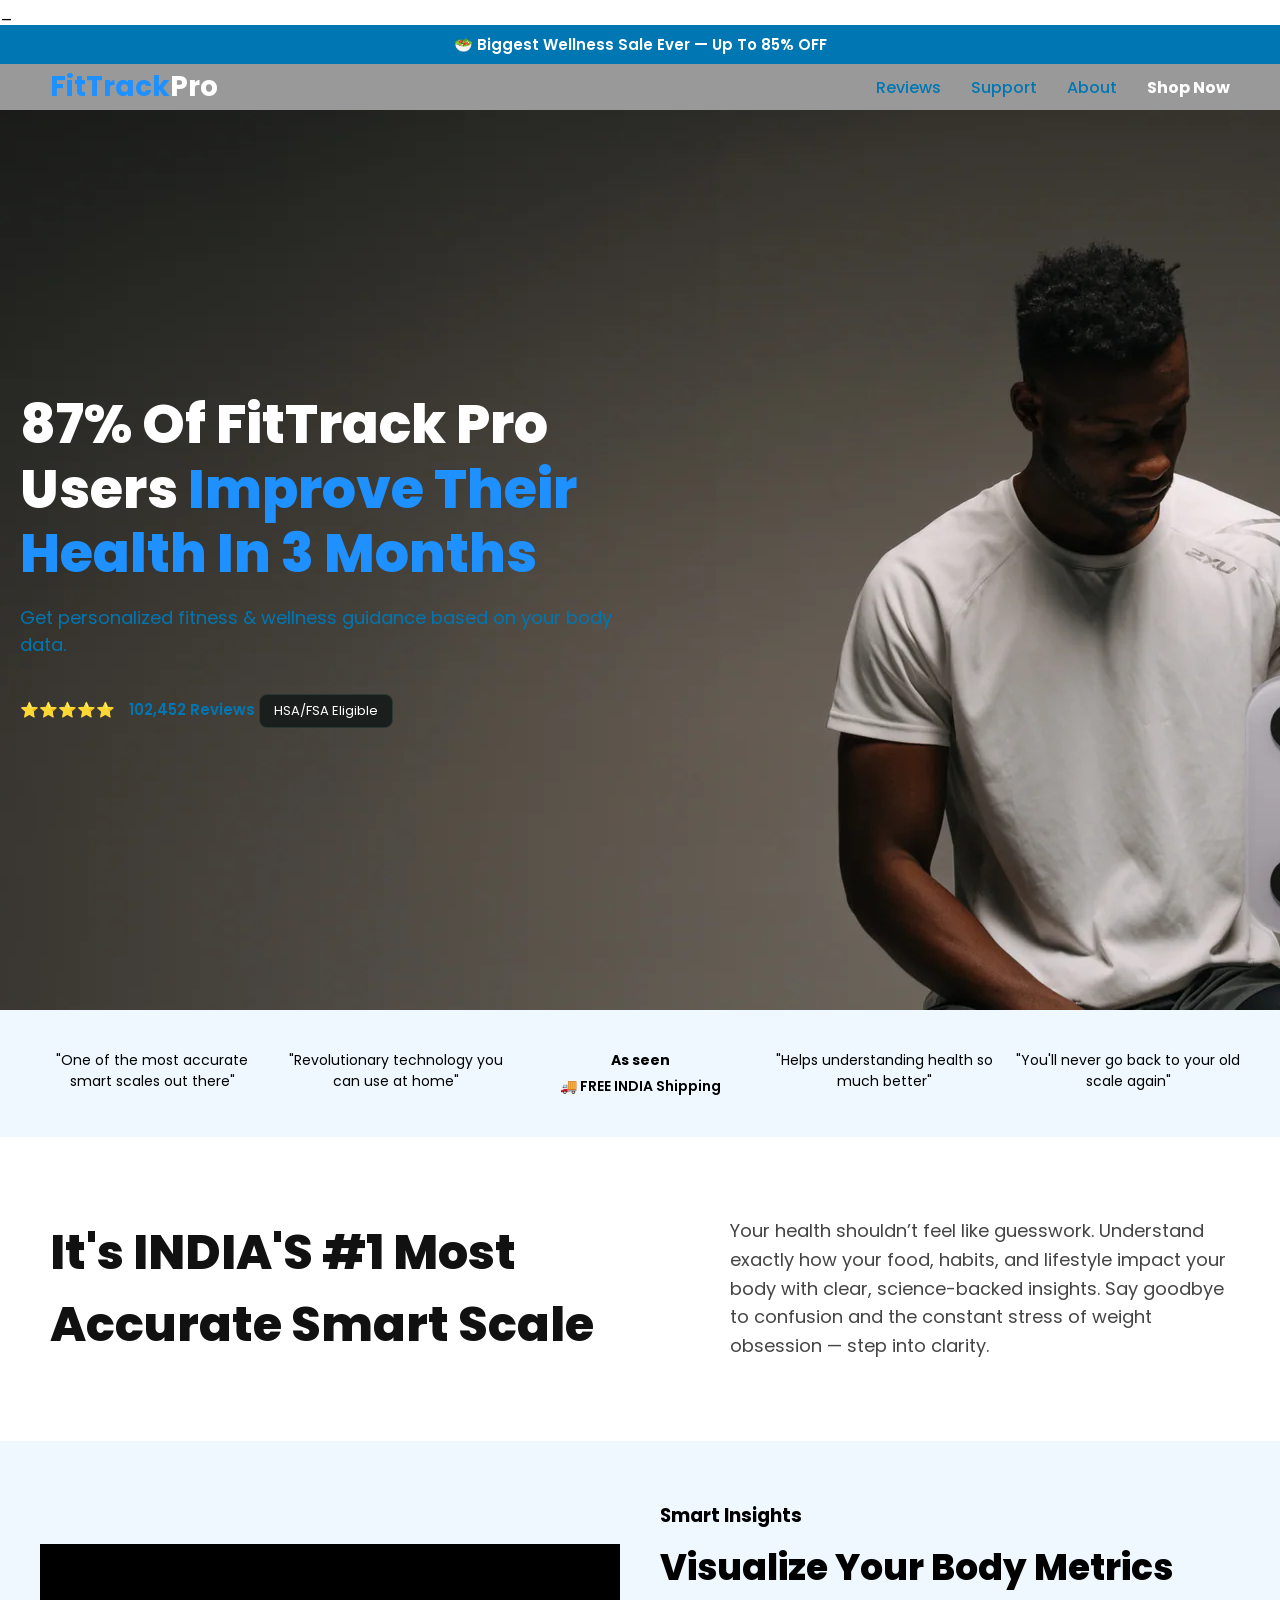
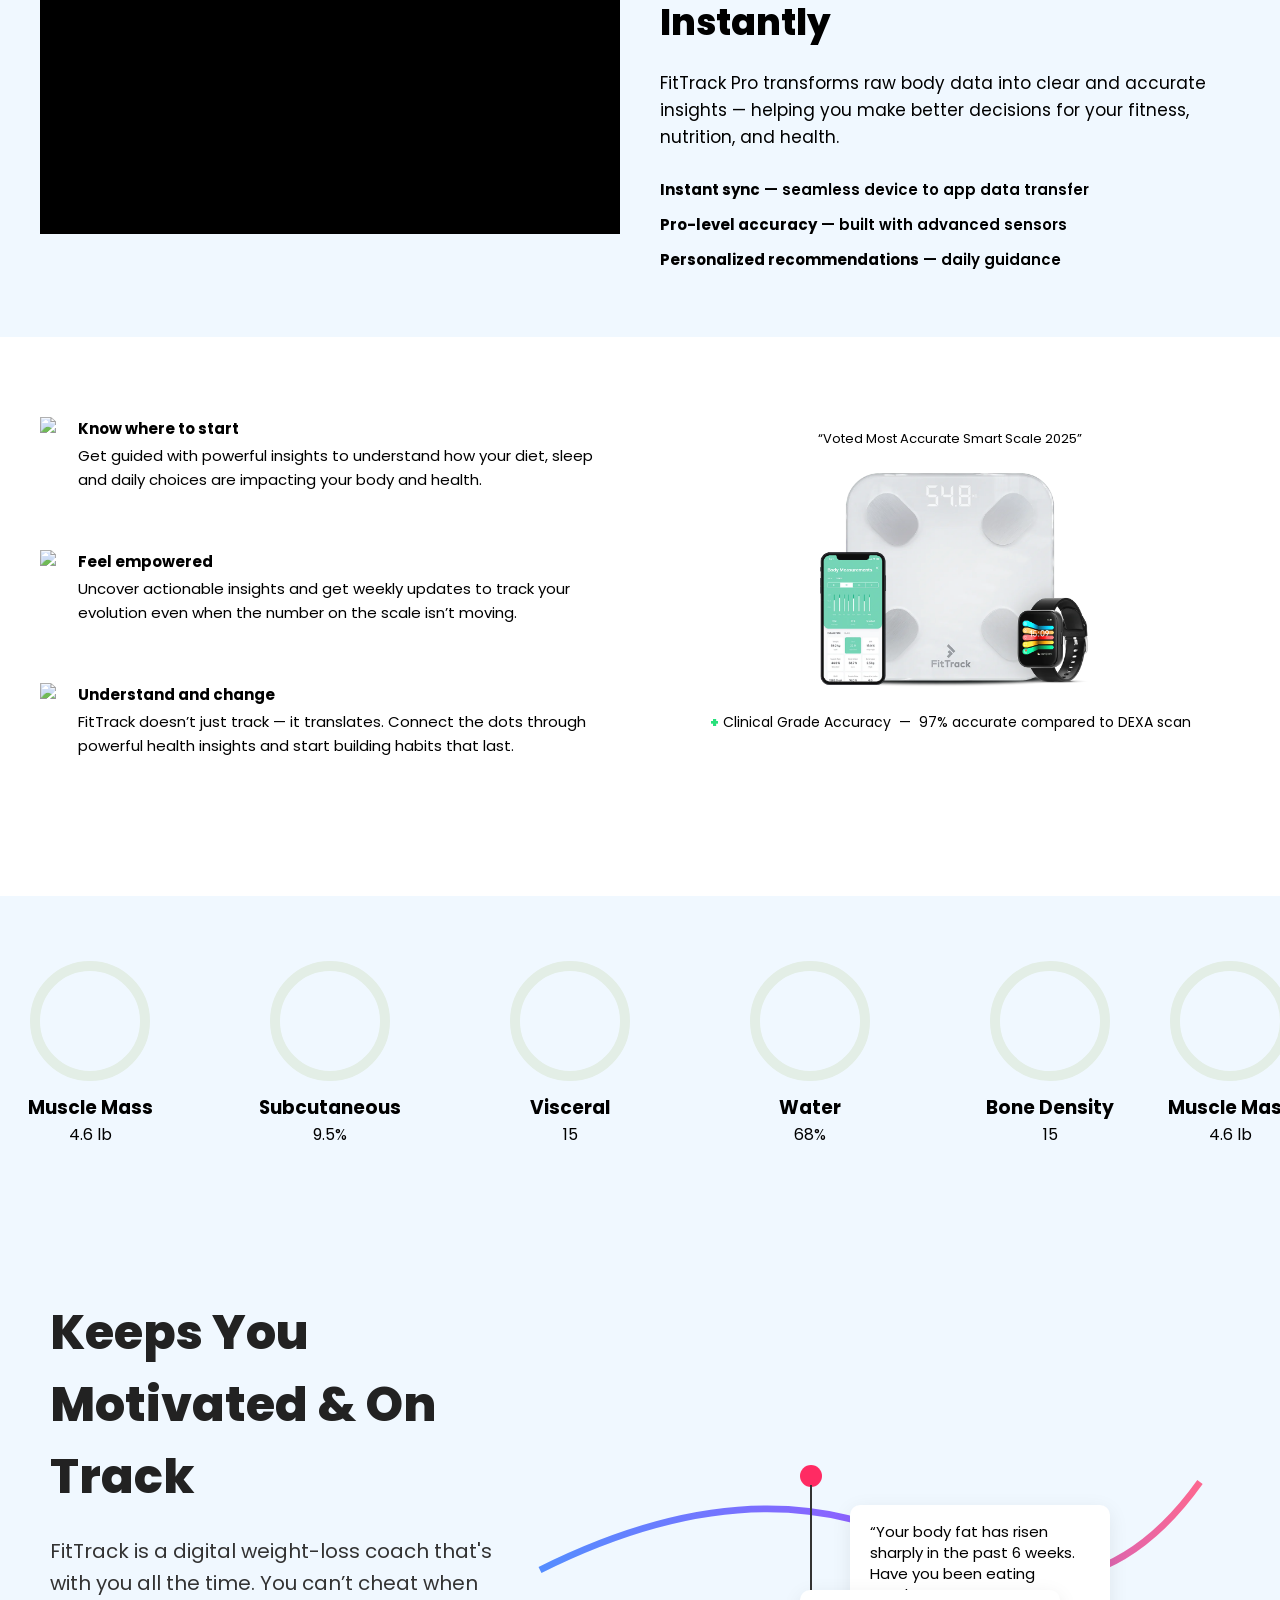
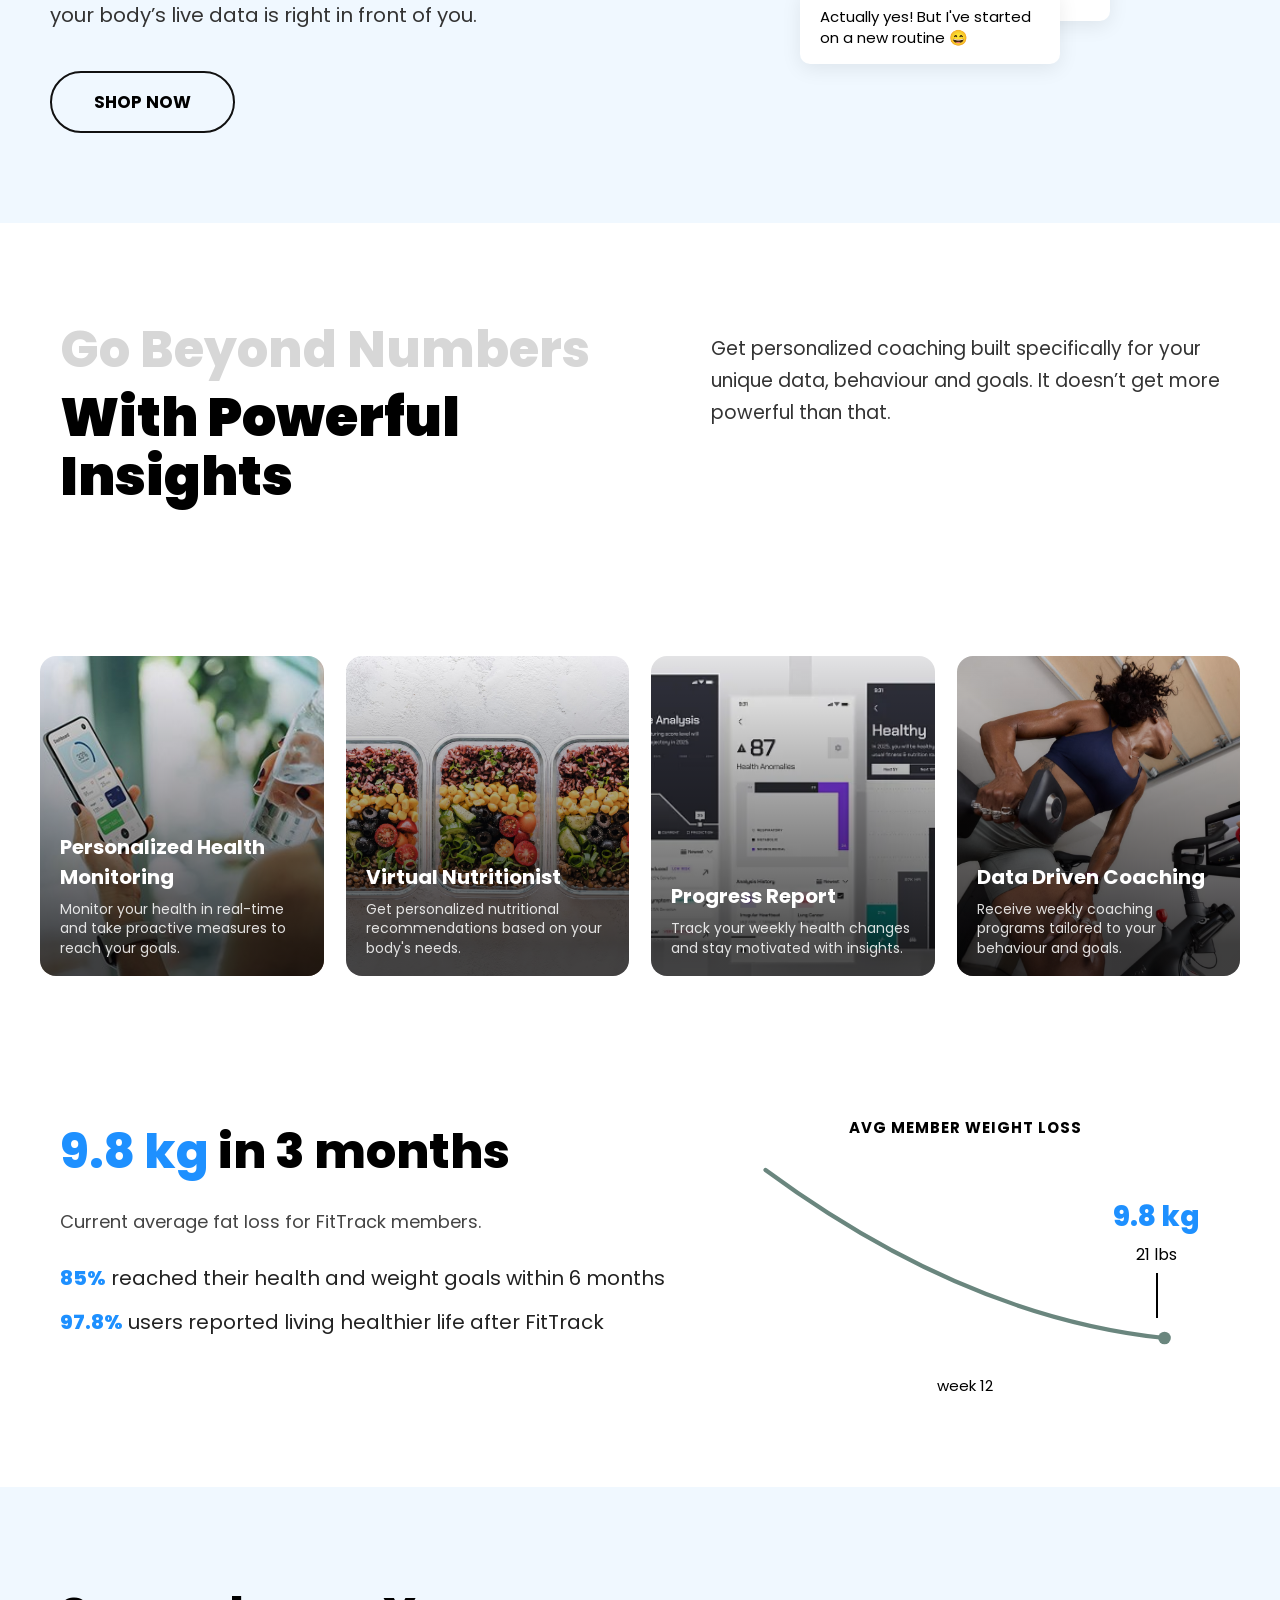
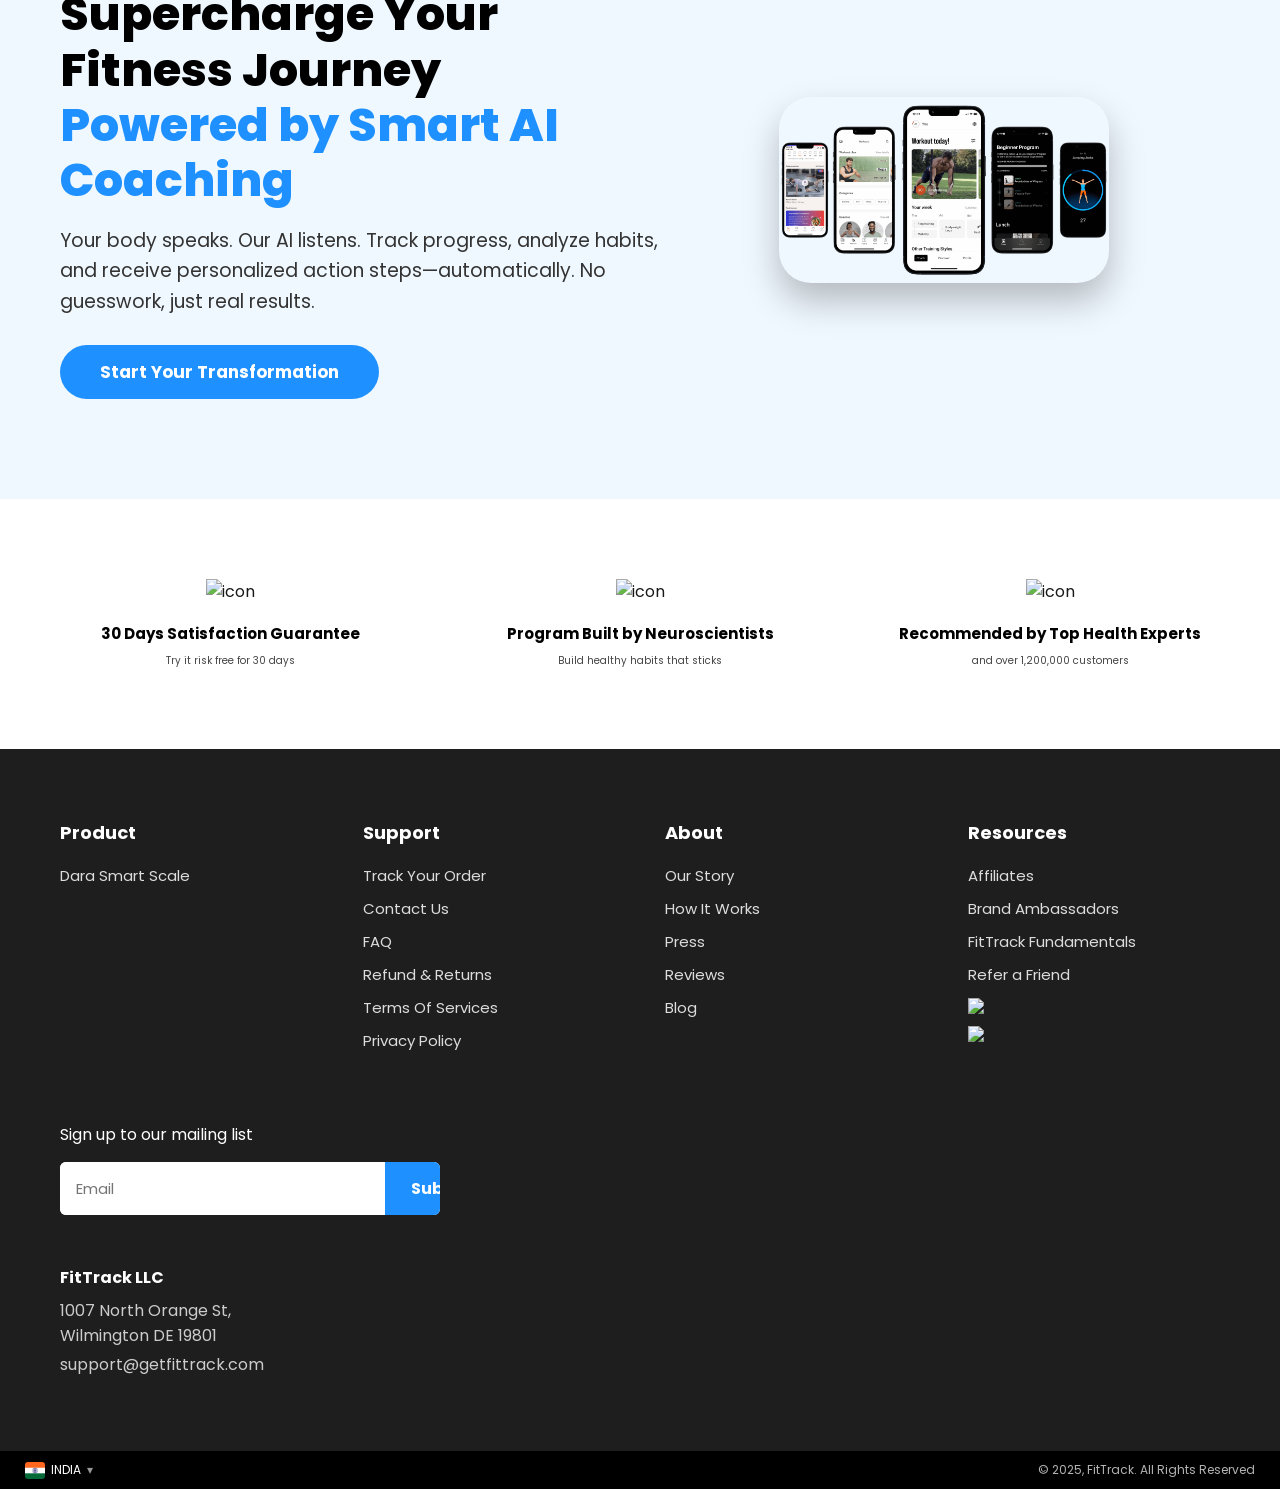
==== index.html @ d254fb99 "change commit" ====
<!DOCTYPE html>
<html lang="en">
<head>
  <meta charset="UTF-8" />
  <meta name="viewport" content="width=device-width, initial-scale=1.0" />
  <title>FitTrack Pro — Healthy Living</title>
  <link rel="stylesheet" href="style.css" />
  <link href="https://fonts.googleapis.com/css2?family=Poppins:wght@300;400;600;700;800&display=swap" rel="stylesheet">
  <script src="script.js" defer></script>
</head>
<body>_

  <!-- TOP OFFER BAR -->
  <div class="top-bar">
    🥗 Biggest Wellness Sale Ever — Up To 85% OFF
  </div>

  <!-- NAVBAR -->
  <header class="navbar">
    <div class="logo">FitTrack<span>Pro</span></div>
    <nav>
      <a href="#">Reviews</a>
      <a href="#">Support</a>
      <a href="aboutme.html">About</a>
      <a href="#" class="shop">Shop Now</a>
    </nav>
  </header>

  <!-- HERO SECTION -->
  <section class="hero">
    <div class="hero-text">
      <h1>
        87% Of FitTrack Pro Users  
        <span>Improve Their Health In 3 Months</span>
      </h1>

      <p>Get personalized fitness & wellness guidance based on your body data.</p>

      <!-- <button class="cta-btn">START YOUR JOURNEY</button> -->

      <div class="ratings">
        ⭐⭐⭐⭐⭐ <span>102,452 Reviews</span>
        <div class="badge">HSA/FSA Eligible</div>
      </div>
    </div>

    <!-- Hero Model Image -->
    <!-- <div class="hero-img">
      <img src="download-removebg-preview.jpg" alt="Fitness Model" />
    </div> -->
  </section>
  <!-- AS SEEN IN SECTION -->
<section class="seen-section reveal">
  <div class="seen-wrapper">

    <div class="seen-item">
      <!-- <img src="https://upload.wikimedia.org/wikipedia/commons/8/89/Futurism_Logo.jpg" class="seen-logo" /> -->
      <p>"One of the most accurate smart scales out there"</p>
    </div>

    <div class="seen-item">
      <!-- <img src="https://1000logos.net/wp-content/uploads/2017/05/USA-Today-Logo.png" class="seen-logo small" /> -->
      <p>"Revolutionary technology you can use at home"</p>
    </div>

    <div class="seen-item">
      <div class="free">As seen</div>
      <div class="truck">🚚 FREE INDIA Shipping</div>
    </div>

    <div class="seen-item">
      <!-- <img src="https://upload.wikimedia.org/wikipedia/commons/thumb/6/6e/People_logo.svg/2560px-People_logo.svg.png" class="seen-logo" /> -->
      <p>"Helps understanding health so much better"</p>
    </div>

    <div class="seen-item">
      <!-- <img src="https://upload.wikimedia.org/wikipedia/commons/2/2f/Us_Weekly_logo.png" class="seen-logo small" /> -->
      <p>"You'll never go back to your old scale again"</p>
    </div>

  </div>
</section>


<!-- ACCURATE SCALE FEATURE SECTION -->
<section class="feature-section reveal">
  <div class="feature-left">
    <h1>It's INDIA'S #1 Most Accurate Smart Scale</h1>
  </div>

  <div class="feature-right">
    <p>
     Your health shouldn’t feel like guesswork.
    Understand exactly how your food, habits, and lifestyle impact your body with clear, science-backed insights.
    Say goodbye to confusion and the constant stress of weight obsession — step into clarity.
    </p>
  </div>
</section>
<!-- third section -->
 <!-- CLEAN SIDE-BY-SIDE FEATURE -->
<section class="feature-side reveal" id="featureVideo">
  <div class="feature-inner">

    <!-- VIDEO LEFT -->
    <div class="feature-col feature-video reveal-right">
      <video 
        src="./images/fittrek.mp4"
        autoplay
        muted
        loop
        playsinline
        preload="auto"
        class="clean-video"
      ></video>
    </div>

    <!-- TEXT RIGHT -->
    <div class="feature-col feature-copy reveal-left">
      <h3>Smart Insights</h3>
      <h2>Visualize Your Body Metrics Instantly</h2>
      <p>
        FitTrack Pro transforms raw body data into clear and accurate insights —
        helping you make better decisions for your fitness, nutrition, and health.
      </p>

      <ul class="feature-list">
        <li><strong>Instant sync</strong> — seamless device to app data transfer</li>
        <li><strong>Pro-level accuracy</strong> — built with advanced sensors</li>
        <li><strong>Personalized recommendations</strong> — daily guidance</li>
      </ul>
    </div>

  </div>
</section>

<!-- 4th section -->
<!-- TRIPLE FEATURE + PRODUCT SIDE VIEW -->
<section class="triple-feature reveal">
  <div class="triple-wrapper">

    <!-- LEFT FEATURES -->
    <div class="triple-left reveal-left">

      <div class="feature-item">
        <img src="https://cdn-icons-png.flaticon.com/512/1040/1040205.png" class="feature-icon">
        <div>
          <h3>Know where to start</h3>
          <p>Get guided with powerful insights to understand how your diet, sleep and daily choices are impacting your body and health.</p>
        </div>
      </div>

      <div class="feature-item">
        <img src="https://cdn-icons-png.flaticon.com/512/1828/1828640.png" class="feature-icon">
        <div>
          <h3>Feel empowered</h3>
          <p>Uncover actionable insights and get weekly updates to track your evolution even when the number on the scale isn’t moving.</p>
        </div>
      </div>

      <div class="feature-item">
        <img src="https://cdn-icons-png.flaticon.com/512/2913/2913145.png" class="feature-icon">
        <div>
          <h3>Understand and change</h3>
          <p>FitTrack doesn’t just track — it translates. Connect the dots through powerful health insights and start building habits that last.</p>
        </div>
      </div>

    </div>

    <!-- RIGHT PRODUCT IMAGE -->
    <div class="triple-right reveal-right">
      <p class="vote-label">“Voted Most Accurate Smart Scale 2025”</p>

      <img 
        src="./images/image 2.jpg"
        alt="FitTrack Scale Side View"
        class="side-scale-img"
      >

      <p class="accuracy">
        <span class="plus">+</span>
        Clinical Grade Accuracy &nbsp;—&nbsp; 97% accurate compared to DEXA scan
      </p>
    </div>

  </div>
</section>
<!-- 5th section -->
<!-- pie chart section-->
 <section class="infinite-metrics-section">
  <div class="metrics-marquee">
    <div class="metrics-track">

      <!-- repeated twice for seamless loop -->
      <div class="metrics-group">
        <div class="metric-item" data-value="72" data-color="#36D399">
          <svg class="ring"><circle class="bg"></circle><circle class="progress"></circle></svg>
          <h3>Muscle Mass</h3><p>4.6 lb</p>
        </div>

        <div class="metric-item" data-value="60" data-color="#3ABFF8">
          <svg class="ring"><circle class="bg"></circle><circle class="progress"></circle></svg>
          <h3>Subcutaneous</h3><p>9.5%</p>
        </div>

        <div class="metric-item" data-value="55" data-color="#FBBD23">
          <svg class="ring"><circle class="bg"></circle><circle class="progress"></circle></svg>
          <h3>Visceral</h3><p>15</p>
        </div>

        <div class="metric-item" data-value="80" data-color="#00E5FF">
          <svg class="ring"><circle class="bg"></circle><circle class="progress"></circle></svg>
          <h3>Water</h3><p>68%</p>
        </div>

        <div class="metric-item" data-value="70" data-color="#F471B5">
          <svg class="ring"><circle class="bg"></circle><circle class="progress"></circle></svg>
          <h3>Bone Density</h3><p>15</p>
        </div>
      </div>

      <div class="metrics-group">
        <!-- exact same items duplicated for infinite smooth loop -->
        <div class="metric-item" data-value="72" data-color="#36D399">
          <svg class="ring"><circle class="bg"></circle><circle class="progress"></circle></svg>
          <h3>Muscle Mass</h3><p>4.6 lb</p>
        </div>

        <div class="metric-item" data-value="60" data-color="#3ABFF8">
          <svg class="ring"><circle class="bg"></circle><circle class="progress"></circle></svg>
          <h3>Subcutaneous</h3><p>9.5%</p>
        </div>

        <div class="metric-item" data-value="55" data-color="#FBBD23">
          <svg class="ring"><circle class="bg"></circle><circle class="progress"></circle></svg>
          <h3>Visceral</h3><p>15</p>
        </div>

        <div class="metric-item" data-value="80" data-color="#00E5FF">
          <svg class="ring"><circle class="bg"></circle><circle class="progress"></circle></svg>
          <h3>Water</h3><p>68%</p>
        </div>

        <div class="metric-item" data-value="70" data-color="#F471B5">
          <svg class="ring"><circle class="bg"></circle><circle class="progress"></circle></svg>
          <h3>Bone Density</h3><p>15</p>
        </div>
      </div>

    </div>
  </div>
</section>
<!-- 6th section -->
 <section class="motivation-section reveal">

  <!-- LEFT TEXT -->
  <div class="motivation-left">
    <h2>Keeps You Motivated & On Track</h2>

    <p>
      FitTrack is a digital weight-loss coach that's with you all the time.  
      You can’t cheat when your body’s live data is right in front of you.
    </p>

    <button class="motivation-btn">SHOP NOW</button>
  </div>

  <!-- RIGHT GRAPH -->
  <div class="motivation-right">

    <!-- Curved Gradient Line -->
    <svg class="motivation-curve" viewBox="0 0 600 300">
      <path d="M 0 200 Q 200 100 350 180 T 600 120"
            stroke="url(#gradCurve)"
            stroke-width="6"
            fill="none" />
      
      <defs>
        <linearGradient id="gradCurve" x1="0%" y1="0%" x2="100%" y2="0%">
          <stop offset="0%" stop-color="#3A7BFF"/>
          <stop offset="50%" stop-color="#7F46FF"/>
          <stop offset="100%" stop-color="#FF4F7D"/>
        </linearGradient>
      </defs>
    </svg>

    <!-- Red Dot Marker -->
    <div class="marker-dot"></div>
    <div class="marker-line"></div>

    <!-- Chat Bubble 1 -->
    <div class="chat-bubble bubble-1">
      “Your body fat has risen sharply in the past 6 weeks.  
      Have you been eating poorly?”
    </div>

    <!-- Chat Bubble 2 -->
    <div class="chat-bubble bubble-2">
      Actually yes! But I've started on a new routine 😄
    </div>
  </div>

</section>

<!-- 7th section  -->
 <section class="insight-section reveal">

  <div class="insight-left">
    <h2 class="insight-light">Go Beyond Numbers</h2>
    <h2 class="insight-bold">With Powerful Insights</h2>
  </div>

  <div class="insight-right">
    <p>
      Get personalized coaching built specifically for your unique data,
      behaviour and goals. It doesn’t get more powerful than that.
    </p>
  </div>
</section>
<!-- 8th section -->
 <section class="feature-cards-section">

  <div class="feature-card small">
    <img src="./images/img1wp.jpg" class="feature-bg" />
    <div class="overlay"></div>
    <div class="feature-content">
      <h3>Personalized Health Monitoring</h3>
      <p>Monitor your health in real-time and take proactive measures to reach your goals.</p>
    </div>
  </div>

  <div class="feature-card small">
    <img src="./images/img2wp.jpg" class="feature-bg" />
    <div class="overlay"></div>
    <div class="feature-content">
      <h3>Virtual Nutritionist</h3>
      <p>Get personalized nutritional recommendations based on your body's needs.</p>
    </div>
  </div>

  <div class="feature-card small">
    <img src="./images/img3.jpg" class="feature-bg" />
    <div class="overlay"></div>
    <div class="feature-content">
      <h3>Progress Report</h3>
      <p>Track your weekly health changes and stay motivated with insights.</p>
    </div>
  </div>

  <div class="feature-card small">
    <img src="./images//img4ft.jpg" class="feature-bg" />
    <div class="overlay"></div>
    <div class="feature-content">
      <h3>Data Driven Coaching</h3>
      <p>Receive weekly coaching programs tailored to your behaviour and goals.</p>
    </div>
  </div>

</section>
<!-- 9th section -->
 <section class="weight-loss-section">

  <!-- LEFT SIDE -->
  <div class="wl-left">
    <h2><span class="green">9.8 kg</span> in 3 months</h2>

    <p class="subtitle">Current average fat loss for FitTrack members.</p>

    <p class="stat">
      <span class="green">85%</span> reached their health and weight goals within 6 months
    </p>

    <p class="stat">
      <span class="green">97.8%</span> users reported living healthier life after FitTrack
    </p>
  </div>

  <!-- RIGHT SIDE - SVG CHART -->
  <div class="wl-right">

    <h4 class="chart-title">AVG MEMBER WEIGHT LOSS</h4>

    <svg class="wl-chart" viewBox="0 0 400 200">
      <!-- Curve Line -->
      <path d="M 10 20 Q 200 160 390 180"
            stroke="#6A867E"
            stroke-width="4"
            fill="none"
            stroke-linecap="round" />

      <!-- Dot Marker -->
      <circle cx="390" cy="180" r="6" fill="#6A867E"></circle>
    </svg>

    <!-- Value + arrow -->
    <div class="chart-value">
      <p class="green big">9.8 kg</p>
      <p class="lbs">21 lbs</p>
      <div class="arrow"></div>
    </div>

    <p class="week-label">week 12</p>

  </div>

</section>

<!-- 9th section -->
 <section class="ai-boost-section">

  <div class="ai-left">
    <h2>Supercharge Your Fitness Journey<br><span>Powered by Smart AI Coaching</span></h2>

    <p>
      Your body speaks. Our AI listens. Track progress, analyze habits, and receive
      personalized action steps—automatically. No guesswork, just real results.
    </p>

    <button onclick="window.location.href='SYT.html'" class="ai-btn">Start Your Transformation</button>
  </div>

  <div class="ai-right">
    <div class="phone-wrapper">
      <div class="floating-glow"></div>
      <img src="./images/MM1.jpg" alt="app-preview" class="phone-img" />
    </div>
  </div>

</section>
<!-- 10th section -->
 <section class="guarantee-section">

  <div class="g-card">
    <img src="/mnt/data/A_high-energy_photograph_captures_a_muscular,_Afri.png" class="g-icon" alt="icon">
    <h3>30 Days Satisfaction Guarantee</h3>
    <p>Try it risk free for 30 days</p>
  </div>

  <div class="g-card">
    <img src="/mnt/data/A_high-energy_photograph_captures_a_muscular,_Afri.png" class="g-icon" alt="icon">
    <h3>Program Built by Neuroscientists</h3>
    <p>Build healthy habits that sticks</p>
  </div>

  <div class="g-card">
    <img src="/mnt/data/A_high-energy_photograph_captures_a_muscular,_Afri.png" class="g-icon" alt="icon">
    <h3>Recommended by Top Health Experts</h3>
    <p>and over 1,200,000 customers</p>
  </div>

</section>
<!-- 11th section -->
<footer class="ft-footer">

  <div class="ft-top">

    <!-- Product -->
    <div class="ft-col">
      <h3>Product</h3>
      <a href="#">Dara Smart Scale</a>
    </div>

    <!-- Support -->
    <div class="ft-col">
      <h3>Support</h3>
      <a href="#">Track Your Order</a>
      <a href="#">Contact Us</a>
      <a href="#">FAQ</a>
      <a href="#">Refund & Returns</a>
      <a href="#">Terms Of Services</a>
      <a href="#">Privacy Policy</a>
    </div>

    <!-- About -->
    <div class="ft-col">
      <h3>About</h3>
      <a href="#">Our Story</a>
      <a href="#">How It Works</a>
      <a href="#">Press</a>
      <a href="#">Reviews</a>
      <a href="#">Blog</a>
    </div>

    <!-- Resources -->
    <div class="ft-col">
      <h3>Resources</h3>
      <a href="#">Affiliates</a>
      <a href="#">Brand Ambassadors</a>
      <a href="#">FitTrack Fundamentals</a>
      <a href="#">Refer a Friend</a>

      <div class="ft-apps">
        <img src="https://upload.wikimedia.org/wikipedia/commons/7/78/Google_Play_Store_badge_EN.svg" />
        <img src="https://developer.apple.com/assets/elements/badges/download-on-the-app-store.svg" />
      </div>
    </div>

  </div>

  <!-- MIDDLE - Newsletter -->
  <div class="ft-newsletter">
    <p>Sign up to our mailing list</p>

    <div class="ft-news-input">
      <input type="email" placeholder="Email" />
      <button>Subscribe</button>
    </div>
  </div>

  <!-- BOTTOM INFO -->
  <div class="ft-bottom">

    <div class="ft-company">
      <h4>FitTrack LLC</h4>
      <p>1007 North Orange St,<br>Wilmington DE 19801</p>
      <p>support@getfittrack.com</p>
    </div>

    <div class="ft-social">
      <a href="#"><i class="ri-instagram-fill"></i></a>
      <a href="#"><i class="ri-youtube-fill"></i></a>
      <a href="#"><i class="ri-tiktok-fill"></i></a>
    </div>

  </div>
</footer>
<!-- 11section -->
 <div class="bottom-bar">

  <div class="bb-left">
    <img src="./images/india.png" class="bb-flag">
    <span>INDIA</span>
    <span class="bb-arrow">▾</span>
  </div>

  <div class="bb-center">
    © 2025, FitTrack. All Rights Reserved
  </div>

  <!-- <div class="bb-right">

    <img src="https://seeklogo.com/images/A/amex-logo-5529C3E88A-seeklogo.com.png" class="pm-icon">
    <img src="https://upload.wikimedia.org/wikipedia/commons/b/b0/Apple_Pay_logo.svg" class="pm-icon">
    <img src="https://upload.wikimedia.org/wikipedia/commons/5/5e/Discover_Card_logo.svg" class="pm-icon">
    <img src="https://upload.wikimedia.org/wikipedia/commons/0/04/Meta_Logo.svg" class="pm-icon">
    <img src="https://upload.wikimedia.org/wikipedia/commons/c/cb/Google_Pay_Logo.svg" class="pm-icon">
    <img src="https://upload.wikimedia.org/wikipedia/commons/0/04/Mastercard-logo.png" class="pm-icon">
    <img src="https://upload.wikimedia.org/wikipedia/commons/b/b5/PayPal.svg" class="pm-icon">
    <img src="https://upload.wikimedia.org/wikipedia/commons/0/0c/Shop_Pay_logo.svg" class="pm-icon">
    <img src="https://upload.wikimedia.org/wikipedia/commons/thumb/5/53/Venmo_Logo.png/320px-Venmo_Logo.png" class="pm-icon">
    <img src="https://upload.wikimedia.org/wikipedia/commons/4/41/Visa_Logo.png" class="pm-icon">

  </div> -->

</div>


</body>
</html>
---- style.css ----
* {
  margin: 0;
  padding: 0;
  box-sizing: border-box;
  font-family: 'Poppins', sans-serif;
}

/* Color Theme (Green + Dark) */
:root {
  --green:#1E90FF;
  --dark: #0f1412;
  --text-light: #0077B3;
}

/* TOP BAR */
.top-bar {
  background: #0077B3;
  color: white;
  text-align: center;
  padding: 8px 0;
  font-size: 15px;
  font-weight: 600;
}

/* NAVBAR */
.navbar {
  display: flex;
  justify-content: space-between;
  align-items: center;
  padding: 2px 50px;
  background: rgba(0, 0, 0, 0.4);
  backdrop-filter: blur(6px);
}

.logo {
  font-size: 28px;
  font-weight: 700;
  color: var(--green);
}

.logo span {
  color: white;
}

nav a {
  margin-left: 26px;
  text-decoration: none;
  color: var(--text-light);
  font-weight: 500;
}

nav a:hover {
  color: var(--green);
}

.shop {
  color: #fff;
  font-weight: 700;
}

/* HERO */
.hero {
  display: flex;
  height: 100vh;
  align-items: center;
  justify-content: space-between;
  background-image: url("./images/hero.jpg");

}

.hero-text {
  max-width: 50%;
  color: white;
}

.hero-text h1 {
  font-size: 54px;
  font-weight: 800;
  margin-bottom: 18px;
  line-height: 1.2;
  padding-left: 20px;
}

.hero-text h1 span {
  color: var(--green);

}

.hero-text p {
  font-size: 18px;
  margin-bottom: 25px;
  color: var(--text-light);
  padding-left: 20px;
}

/* CTA BUTTON */
/* .cta-btn {
  background: var(--green);
  border: none;
  padding: 16px 30px;
  padding-left: 20;
  font-weight: 700;
  border-radius: 30px;
  font-size: 16px;
  cursor: pointer;
  transition: .3s;
}

.cta-btn:hover {
  background: #0077B3;
  transform: scale(1.08);
} */

/* RATINGS */
.ratings {
  margin-top: 28px;
  color: var(--text-light);
  font-size: 15px;
  padding-left: 20px;
}

.ratings span {
  margin-left: 10px;
  font-weight: 600;
}

.badge {
  margin-top: 8px;
  background: #1a1f1d;
  padding: 6px 14px;
  border-radius: 8px;
  display: inline-block;
  font-size: 13px;
  color: white;
  border: 1px solid #2b3a33;
}

/* HERO IMAGE */
.hero-img img {
  width: 500px;
  text-shadow: 5px 10px #fff ;
  filter: brightness(0.95);
  animation: fadeIn 1.2s ease-in-out;
  
}

/* ANIMATIONS */
@keyframes fadeIn {
  from { opacity: 0; transform: translateY(18px); }
  to { opacity: 1; transform: translateY(0); }
}

/* second page */
/* AS SEEN IN SECTION */
.seen-section {
  background:  #F0F8FF;
  padding: 40px 20px;
}

.seen-wrapper {
  max-width: 1200px;
  margin: auto;
  display: grid;
  grid-template-columns: repeat(5, 1fr);
  text-align: center;
  gap: 20px;
}

.seen-item {
  color: black;
  font-size: 14px;
}

.seen-logo {
  width: 100px;
  margin-bottom: 8px;
  opacity: 0.85;
}

.seen-logo.small {
  width: 80px;
}

.free {
  font-weight: 700;
  color: black;
  margin-bottom: 5px;
}

.truck {
  color: black;
  font-weight: 600;
}

/* FEATURE BLOCK */
.feature-section {
  padding: 80px 50px;
  display: flex;
  justify-content: space-between;
  align-items: flex-start;
  gap: 40px;
  background: #ffffff;
}

.feature-left h1 {
  font-size: 48px;
  font-weight: 800;
  color: #111;
  max-width: 600px;
}

.feature-right p {
  max-width: 500px;
  font-size: 18px;
  line-height: 1.6;
  color: #444;
}

/* RESPONSIVE */
@media (max-width: 900px) {
  .seen-wrapper {
    grid-template-columns: repeat(2, 1fr);
  }

  .feature-section {
    flex-direction: column;
    text-align: center;
  }

  .feature-left h1,
  .feature-right p {
    max-width: 100%;
  }
}

/* third section */
/* CLEAN VIDEO STYLE */
.clean-video {
  width: 100%;
  height: auto;
  border: none;
  border-radius: 0;
  box-shadow: none;
  background: #000;
  display: block;
}

/* Remove video wrapper styling from older version */
.video-wrap,
.video-wrap video {
  border: none !important;
  box-shadow: none !important;
}

/* SIDE-BY-SIDE FEATURE */
.feature-side {
  padding: 60px 20px;
  background: #F0F8FF; /* clean light green background */
}

.feature-inner {
  max-width: 1200px;
  margin: 0 auto;
  display: flex;
  gap: 40px;
  align-items: center;
}

.feature-col {
  flex: 1;
}

.feature-cpy h3 {
  color: black;
  font-size: 15px;
  margin-bottom: 6px;
  font-weight: 700;
  letter-spacing: 1px;
}

.feature-copy h2 {
  font-size: 36px;
  font-weight: 800;
  color: black;
  margin: 10px 0 20px;
}

.feature-copy p {
  font-size: 17px;
  color: black;
  line-height: 1.6;
  margin-bottom: 20px;
}

.feature-list {
  list-style: none;
  padding: 0;
  color: black;
  font-size: 15px;
}

.feature-list li {
  padding: 6px 0;
  font-weight: 600;
}

/* Responsive */
@media (max-width: 900px) {
  .feature-inner {
    flex-direction: column-reverse;
    text-align: center;
  }
}
/* 4th section */
/* TRIPLE FEATURE SECTION */
.triple-feature {
  background: #ffffff;
  padding: 80px 40px;
}

.triple-wrapper {
  max-width: 1300px;
  margin: auto;
  display: flex;
  justify-content: space-between;
  align-items: flex-start;
  gap: 40px;
}

/* LEFT SIDE */
.triple-left {
  flex: 1;
}

.feature-item {
  display: flex;
  gap: 20px;
  margin-bottom: 10%;
  align-items: flex-start;
}

.feature-icon {
  width: 31px;
  opacity: 0.85;
}

.feature-item h3 {
  font-size: 15px;
  font-weight: 700;
  color: black;
  margin-bottom: 4px;
}

.feature-item p {
  font-size: 15px;
  line-height: 1.6;
  color: black;
}

/* RIGHT SIDE */
.triple-right {
  flex: 1;
  text-align: center;
}

.vote-label {
  font-size: 13px;
  color: black;
  margin-bottom: 12px;
  margin-top: 12px;
}

.side-scale-img {
  width: 50%;
  max-width: 680px;
  opacity: 0.95;
}

.accuracy {
  font-size: 14px;
  margin-top: 10px;
  color: black;
}

.plus {
  font-weight: 900;
  color: #28e07b;
}

/* RESPONSIVE */
@media (max-width: 960px) {
  .triple-wrapper {
    flex-direction: column;
    text-align: left;
  }

  .triple-right img {
    margin-top: 20px;
  }
}
/* pie chart section */
.infinite-metrics-section {
  padding: 60px 0;
  background: #F0F8FF;
  overflow: hidden;
}

/* Outer wrapper */
.metrics-marquee {
  width: 100%;
  overflow: hidden;
  position: relative;
}

/* Track container */
.metrics-track {
  display: flex;
  width: max-content;
  animation: scrollInfinite 18s linear infinite;
}

/* Duplicate groups */
.metrics-group {
  display: flex;
  gap: 60px;
}

/* Perfect infinite loop */
@keyframes scrollInfinite {
  0% { transform: translateX(0); }
  100% { transform: translateX(-50%); }
}

/* Item container (no box) */
.metric-item {
  text-align: center;
  min-width: 180px;
  animation: float 3s ease-in-out infinite alternate;
}

@keyframes float {
  from { transform: translateY(0); }
  to   { transform: translateY(-12px); }
}

/*** Clean Apple-style circles ***/
.ring {
  width: 130px;
  height: 130px;
  transform: rotate(-90deg);
}

.ring circle {
  fill: none;
  stroke-width: 10;
  cx: 65;
  cy: 65;
  r: 55;
}

.bg {
  stroke: #E3EEE6;
}
/* 6th section */
/* SECTION */
.motivation-section {
  display: flex;
  justify-content: space-between;
  align-items: center;
  padding: 90px 50px;
  background:#F0F8FF;
  overflow: hidden;
}

/* LEFT */
.motivation-left {
  flex: 1;
  max-width: 460px;
}

.motivation-left h2 {
  font-size: 48px;
  font-weight: 800;
  color: #222;
  margin-bottom: 22px;
}

.motivation-left p {
  font-size: 20px;
  line-height: 1.6;
  color: #333;
  margin-bottom: 40px;
}

.motivation-btn {
  padding: 16px 42px;
  font-size: 17px;
  font-weight: 700;
  border-radius: 50px;
  border: 2px solid #111;
  background: transparent;
  cursor: pointer;
  transition: 0.3s;
}

.motivation-btn:hover {
  background: #111;
  color: #fff;
}

/* RIGHT */
.motivation-right {
  flex: 1;
  position: relative;
  height: 330px;
}

/* Curve line (SVG) */
.motivation-curve {
  width: 100%;
  height: 100%;
  opacity: 0.85;
  animation: curveFloat 3s ease-in-out infinite alternate;
}

@keyframes curveFloat {
  from { transform: translateY(0); }
  to   { transform: translateY(-8px); }
}

/* Red point */
.marker-dot {
  position: absolute;
  width: 22px;
  height: 22px;
  background: #ff2b63;
  border-radius: 50%;
  top: 115px;
  left: 290px;
  animation: pulseDot 2s infinite;
}

@keyframes pulseDot {
  0% { transform: scale(1); box-shadow: 0 0 0 0 rgba(255,0,90,0.4); }
  100% { transform: scale(1.2); box-shadow: 0 0 24px 20px rgba(255,0,90,0); }
}

/* Vertical line */
.marker-line {
  position: absolute;
  width: 2px;
  height: 110px;
  background: #333;
  top: 135px;
  left: 300px;
}

/* Chat bubbles */
.chat-bubble {
  position: absolute;
  background: #fff;
  padding: 16px 20px;
  border-radius: 10px;
  font-size: 15px;
  line-height: 1.4;
  box-shadow: 0 5px 20px rgba(0,0,0,0.08);
  width: 260px;
  animation: bubbleFloat 3s ease-in-out infinite alternate;
}

@keyframes bubbleFloat {
  from { transform: translateY(0); }
  to   { transform: translateY(-10px); }
}

.bubble-1 {
  top: 155px;
  left: 340px;
}

.bubble-2 {
  top: 240px;
  left: 290px;
}

/* Responsive */
@media (max-width: 1000px) {
  .motivation-section {
    flex-direction: column;
    text-align: center;
  }

  .motivation-right {
    margin-top: 40px;
  }
}
/* section 7 */
/* INSIGHTS SECTION */
.insight-section {
  display: flex;
  justify-content: space-between;
  align-items: flex-start;
  padding: 100px 60px;
  background: #ffffff;
  gap: 40px;
}

/* Left heading block */
.insight-left {
  flex: 1.2;
}

.insight-light {
  font-size: 50px;
  font-weight: 800;
  color: #d7d7d7;
  margin: 0;
  line-height: 1.1;
}

.insight-bold {
  font-size: 54px;
  font-weight: 900;
  color: #000;
  margin-top: 10px;
  line-height: 1.1;
}

/* Right text block */
.insight-right {
  flex: 1;
  max-width: 600px;
}

.insight-right p {
  font-size: 19px;
  color: #333;
  line-height: 1.7;
  margin-top: 10px;
}

/* Responsive */
@media (max-width: 1000px) {
  .insight-section {
    flex-direction: column;
    text-align: left;
    padding: 70px 30px;
  }

  .insight-left h2 {
    font-size: 38px;
  }

  .insight-right {
    max-width: 100%;
    margin-top: 20px;
  }
}
/* 8th section */
.feature-cards-section {
  display: grid;
  grid-template-columns: repeat(4, 1fr);
  gap: 22px;
  padding: 50px 40px;
  background: #ffffff;
}

/* MEDIUM SIZE CARDS */
.feature-card.small {
  position: relative;
  height: 320px;        /* Smaller height */
  border-radius: 16px;  /* Medium rounded */
  overflow: hidden;
  cursor: pointer;
  transition: transform .3s ease, box-shadow .3s ease;
}

.feature-card.small:hover {
  transform: translateY(-6px);
  box-shadow: 0 10px 25px rgba(0, 0, 0, 0.15);
}

/* Background image */
.feature-bg {
  width: 100%;
  height: 100%;
  object-fit: cover;
}

/* Gradient overlay */
.overlay {
  position: absolute;
  inset: 0;
  background: linear-gradient(to bottom,
              rgba(0,0,0,0) 0%,
              rgba(0,0,0,0.7) 90%);
}

/* Card text content */
.feature-content {
  position: absolute;
  bottom: 18px;
  left: 20px;
  right: 20px;
  color: #fff;
}

.feature-content h3 {
  font-size: 20px;
  font-weight: 700;
  margin-bottom: 8px;
}

.feature-content p {
  font-size: 14px;
  line-height: 1.4;
  opacity: 0.85;
}

/* Responsive */
@media (max-width: 1100px) {
  .feature-cards-section {
    grid-template-columns: repeat(2, 1fr);
  }
}

@media (max-width: 650px) {
  .feature-cards-section {
    grid-template-columns: 1fr;
  }
}
/* 8th section */
/* WEIGHT LOSS SECTION */
.weight-loss-section {
  display: flex;
  justify-content: space-between;
  align-items: flex-start;
  padding: 90px 60px;
  background: #ffffff;
  gap: 40px;
}

/* LEFT */
.wl-left {
  flex: 1.2;
}

.wl-left h2 {
  font-size: 48px;
  font-weight: 800;
  margin: 0 0 20px;
}

.green {
  color: #1E90FF;
}

.subtitle {
  font-size: 18px;
  margin-bottom: 28px;
  color: #444;
}

.stat {
  font-size: 20px;
  margin-bottom: 14px;
  color: #222;
}

.stat .green {
  font-weight: 800;
}

/* RIGHT */
.wl-right {
  flex: 1;
  text-align: center;
  position: relative;
}

.chart-title {
  font-size: 15px;
  letter-spacing: 1px;
  font-weight: 700;
  color: black;
  margin-bottom: 10px;
}

/* SVG Chart */
.wl-chart {
  width: 100%;
  max-width: 420px;
  height: auto;
  margin: 0 auto;
  display: block;
}

/* Value + arrow */
.chart-value {
  position: absolute;
  right: 20px;
  top: 80px;
  text-align: center;
}

.big {
  font-size: 28px;
  font-weight: 800;
}

.lbs {
  margin-top: 4px;
  color: black;
}

.arrow {
  width: 2px;
  height: 45px;
  background: black;
  margin: 6px auto 0;
}

/* Week label */
.week-label {
  margin-top: 15px;
  font-size: 15px;
  color: black;
}

/* Responsive */
@media (max-width: 1000px) {
  .weight-loss-section {
    flex-direction: column;
    padding: 60px 30px;
  }

  .wl-left h2 {
    font-size: 38px;
  }

  .chart-value {
    right: 50%;
    transform: translateX(180%);
  }
}
/* 9th section */
.ai-boost-section {
  display: flex;
  justify-content: space-between;
  align-items: center;
  padding: 100px 60px;
  background:#F0F8FF;
  overflow: hidden;
  position: relative;
}

/* LEFT TEXT */
.ai-left {
  flex: 1.1;
}

.ai-left h2 {
  font-size: 46px;
  font-weight: 800;
  color: black;
  line-height: 1.2;
}

.ai-left h2 span {
  color: #1E90FF;
}

.ai-left p {
  font-size: 19px;
  margin-top: 18px;
  line-height: 1.6;
  color: #333;
}

.ai-btn {
  margin-top: 28px;
  padding: 14px 40px;
  border-radius: 40px;
  background: #1E90FF;
  color: white;
  font-size: 17px;
  font-weight: 700;
  border: none;
  cursor: pointer;
  transition: 0.3s;
}

.ai-btn:hover {
  background: #0077B3;
  transform: translateY(-3px);
}

/* RIGHT SIDE - FLOATING PHONE */
.ai-right {
  flex: 1;
  display: flex;
  justify-content: center;
  align-items: center;
}

.phone-wrapper {
  position: relative;
  width: 330px;
  height: auto;
  animation: floatPhone 4s ease-in-out infinite alternate;
}

@keyframes floatPhone {
  0% { transform: translateY(0); }
  100% { transform: translateY(-14px); }
}

.phone-img {
  width: 100%;
  border-radius: 32px;
  box-shadow: 0 18px 35px rgba(0,0,0,0.25);
}

/* GLOW BEHIND PHONE */
.floating-glow {
  position: absolute;
  width: 320px;
  height: 320px;
  background: radial-gradient(circle, #1E90FF, rgba(0,0,0,0));
  filter: blur(40px);
  top: 40px;
  left: 10px;
  z-index: -1;
  animation: glowPulse 4s ease-in-out infinite alternate;
}

@keyframes glowPulse {
  from { transform: scale(1); opacity: 0.8; }
  to   { transform: scale(1.1); opacity: 1; }
}

/* RESPONSIVE */
@media(max-width: 950px) {
  .ai-boost-section {
    flex-direction: column;
    text-align: center;
  }

  .ai-right {
    margin-top: 40px;
  }

  .phone-wrapper { width: 260px; }
}
/* 10th section */
.guarantee-section {
  display: flex;
  justify-content: space-between;
  align-items: flex-start;
  padding: 80px 40px;
  background: #ffffff;
  gap: 30px;
}

/* Card */
.g-card {
  flex: 1;
  text-align: center;
}

.g-icon {
  width: 48px;
  height: 48px;
  margin-bottom: 18px;
  opacity: 0.9;
}

/* Heading */
.g-card h3 {
  font-size: 15px;
  font-weight: 700;
  margin-bottom: 8px;
  color: #000;
}

/* Description */
.g-card p {
  font-size: 10px;
  color: #444;
}

/* Responsive */
@media (max-width: 900px) {
  .guarantee-section {
    flex-direction: column;
    text-align: center;
  }
}
/* 10th section */

.ft-footer {
  background: #1e1e1e;
  color: #fff;
  padding: 70px 60px;
  font-family: sans-serif;
}

/* TOP GRID */
.ft-top {
  display: grid;
  grid-template-columns: repeat(4, 1fr);
  gap: 50px;
  margin-bottom: 60px;
}

.ft-col h3 {
  font-size: 18px;
  margin-bottom: 18px;
  font-weight: 700;
}

.ft-col a {
  display: block;
  margin-bottom: 10px;
  color: #ddd;
  font-size: 15px;
  text-decoration: none;
  transition: 0.3s;
}

.ft-col a:hover {
  color: #00d1;
}

/* APP BADGES */
.ft-apps img {
  width: 150px;
  margin: 12px 0;
  display: block;
}

/* NEWSLETTER */
.ft-newsletter {
  margin-top: 40px;
  margin-bottom: 50px;
}

.ft-newsletter p {
  font-size: 16px;
  margin-bottom: 15px;
}

.ft-news-input {
  display: flex;
  width: 380px;
  background: #fff;
  border-radius: 6px;
  overflow: hidden;
}

.ft-news-input input {
  flex: 1;
  padding: 14px 16px;
  border: none;
  outline: none;
  font-size: 15px;
}

.ft-news-input button {
  padding: 14px 26px;
  background: #1E90FF;
  border: none;
  font-size: 16px;
  font-weight: 700;
  color: #fff;
  cursor: pointer;
  transition: 0.3s;
}

.ft-news-input button:hover {
  background: #0077B3;
}

/* BOTTOM AREA */
.ft-bottom {
  margin-top: 40px;
  display: flex;
  justify-content: space-between;
  align-items: flex-start;
}

.ft-company h4 {
  margin-bottom: 8px;
}

.ft-company p {
  margin: 4px 0;
  color: #ccc;
}

/* SOCIAL ICONS */
.ft-social {
  display: flex;
  gap: 18px;
  font-size: 28px;
}

.ft-social a {
  color: #ccc;
  transition: 0.3s;
}

.ft-social a:hover {
  color: #00d281;
}

/* RESPONSIVE DESIGN */
@media (max-width: 900px) {
  .ft-top {
    grid-template-columns: repeat(2, 1fr);
  }

  .ft-news-input {
    width: 100%;
  }

  .ft-bottom {
    flex-direction: column;
    gap: 30px;
  }
}

@media (max-width: 600px) {
  .ft-top {
    grid-template-columns: 1fr;
  }
}

/* 11th section */
.bottom-bar {
  background: #000;
  color: #fff;
  padding: 10px 25px;     /* very small height */
  display: flex;
  justify-content: space-between;
  align-items: center;
  font-size: 12px;
  font-family: sans-serif;
}

/* LEFT SIDE */
.bb-left {
  display: flex;
  align-items: center;
  gap: 6px;
}

.bb-flag {
  width: 20px;
  height: auto;
  border-radius: 3px;
}

.bb-arrow {
  opacity: 0.6;
  cursor: pointer;
}

/* CENTER TEXT */
.bb-center {
  text-align: center;
  opacity: 0.7;
}

/* RIGHT SIDE PAYMENT LOGOS */
.bb-right {
  display: flex;
  gap: 8px;
  align-items: center;
}

.pm-icon {
  height: 22px;
  width: auto;
  object-fit: contain;
}

/* RESPONSIVE */
@media (max-width: 700px) {
  .bottom-bar {
    flex-direction: column;
    gap: 10px;
  }
}
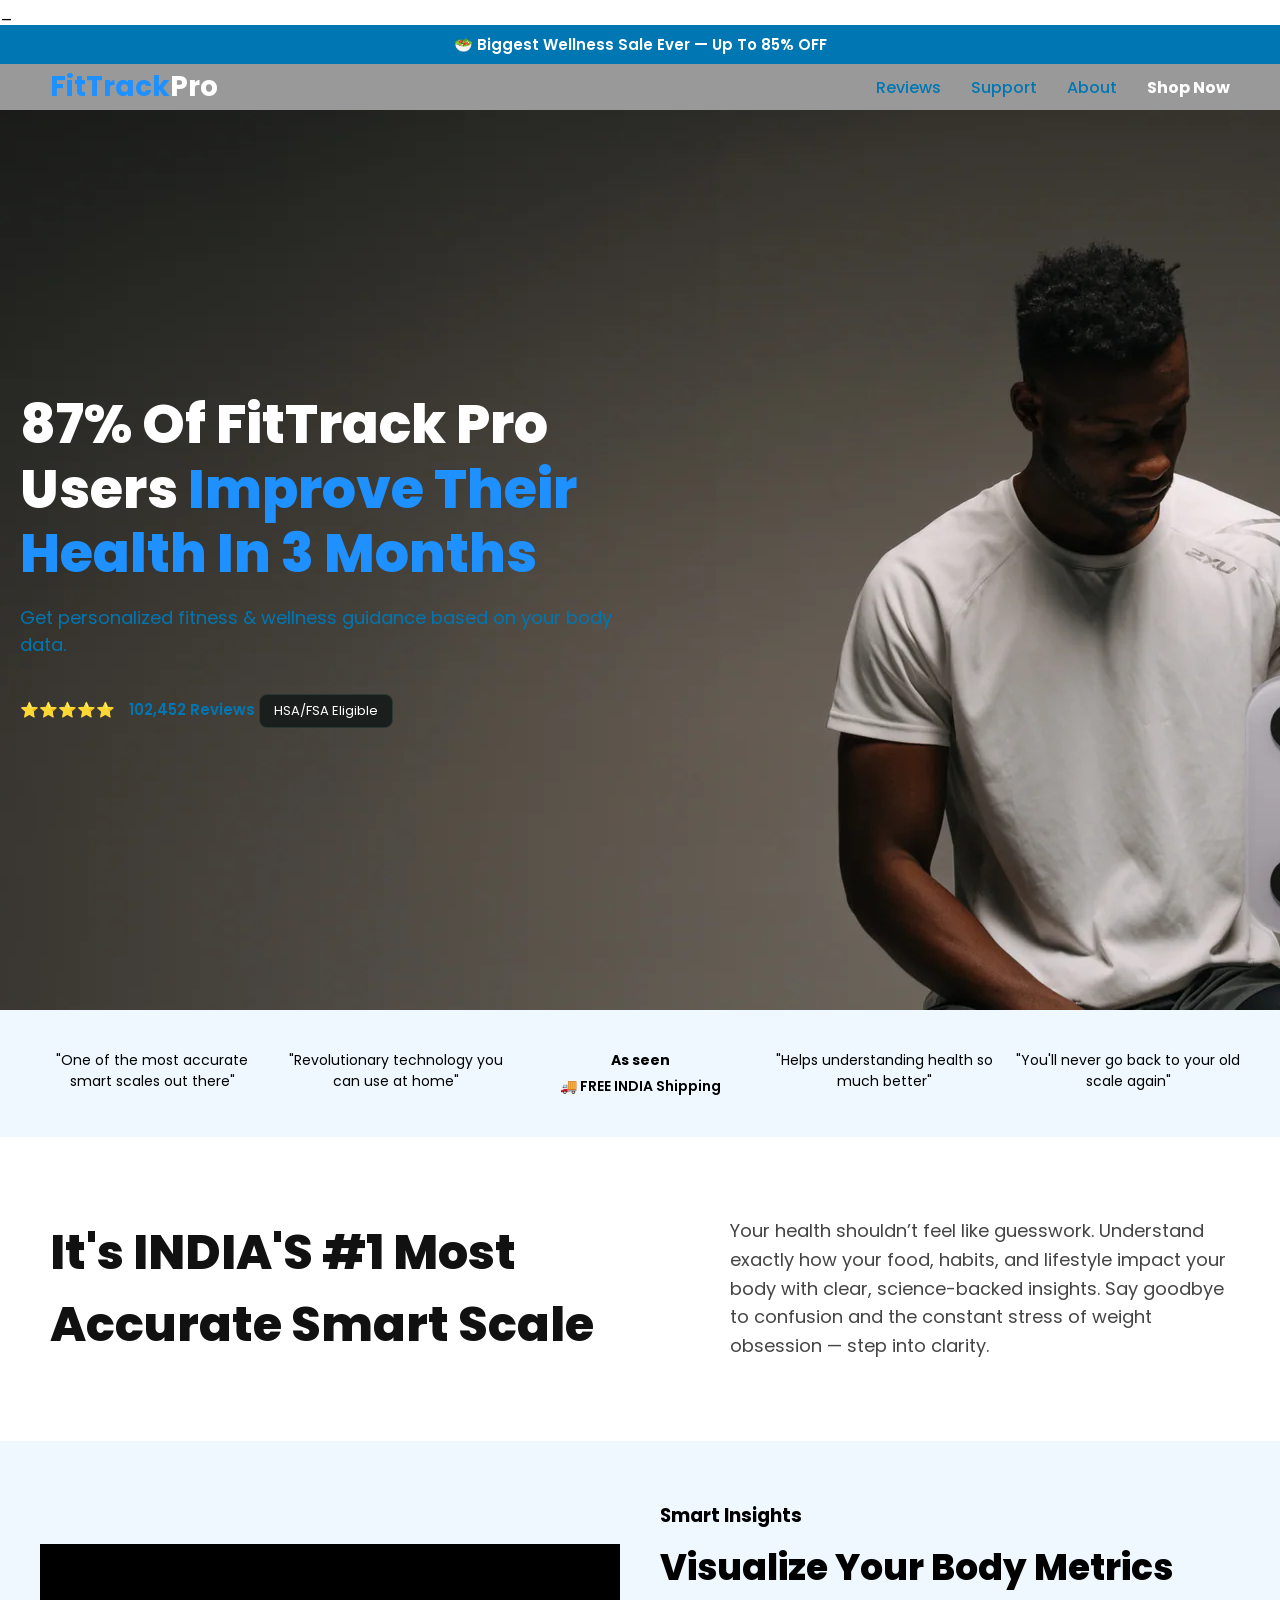
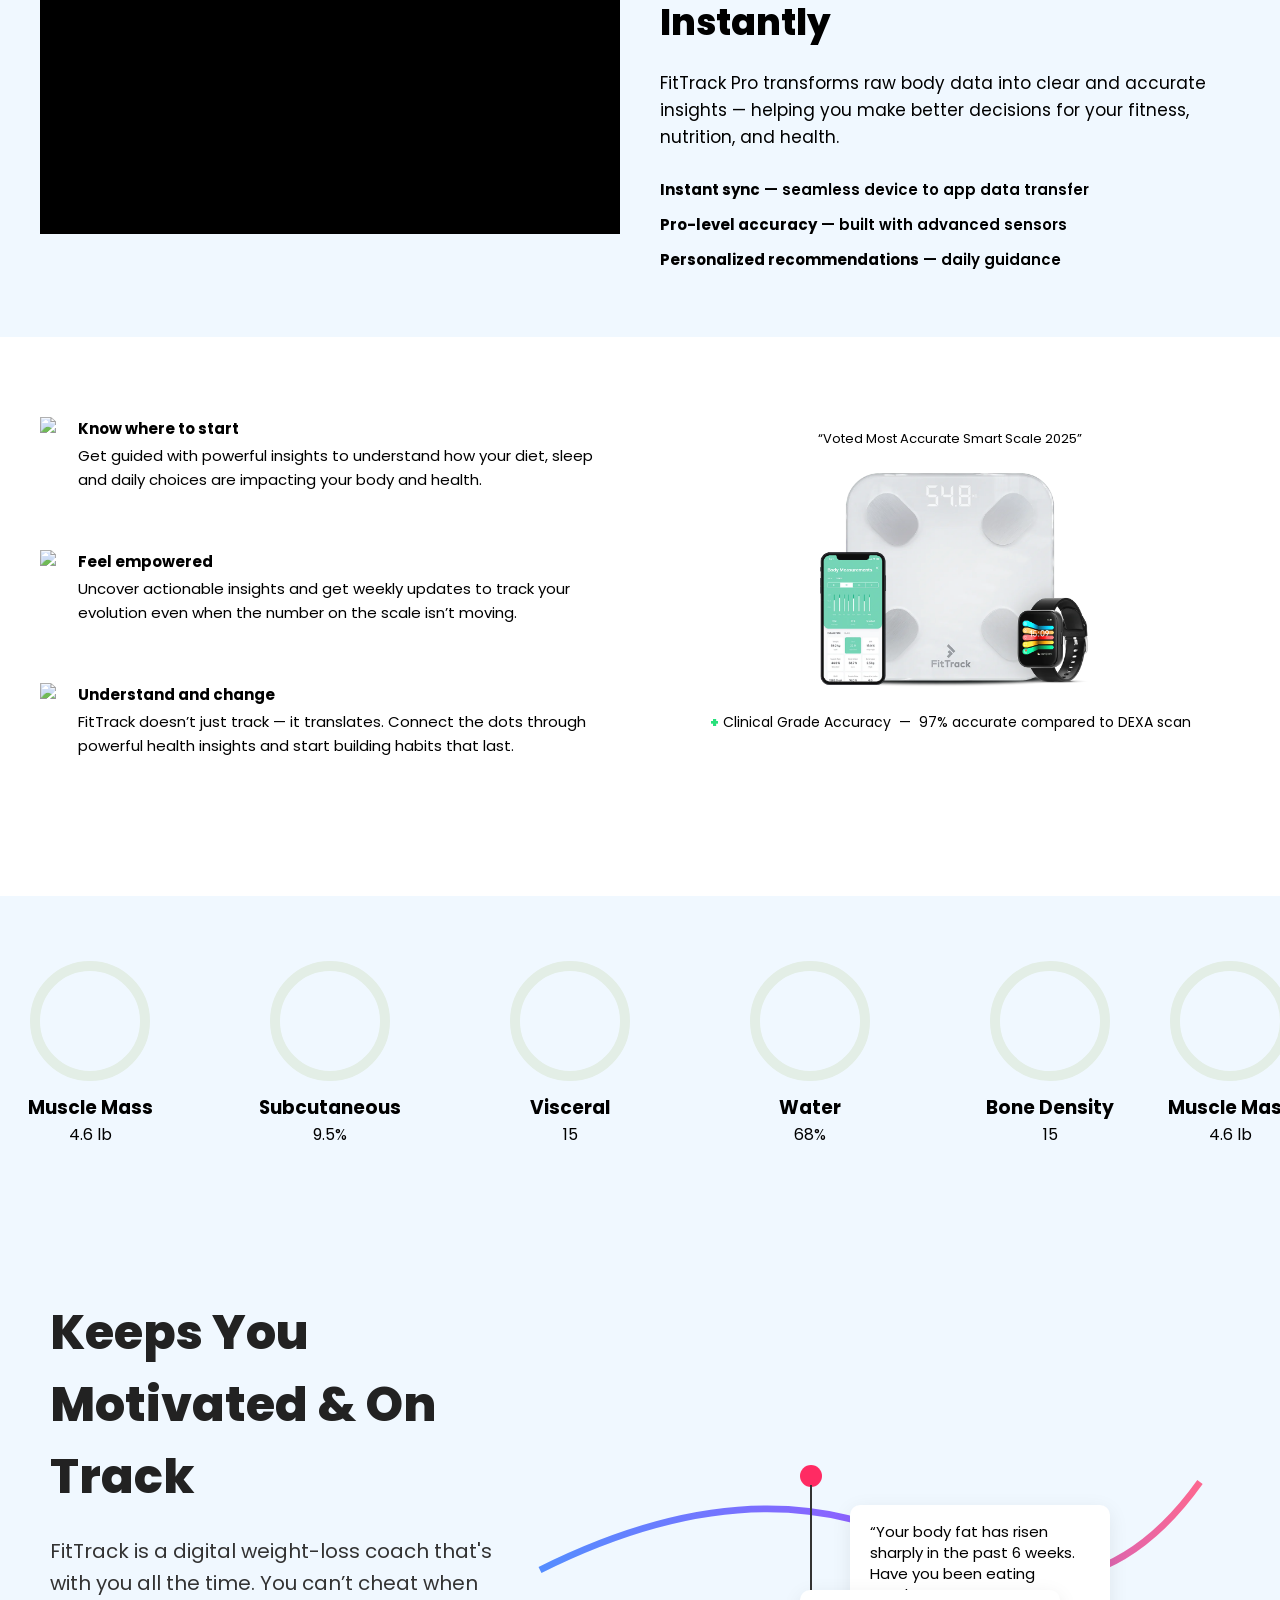
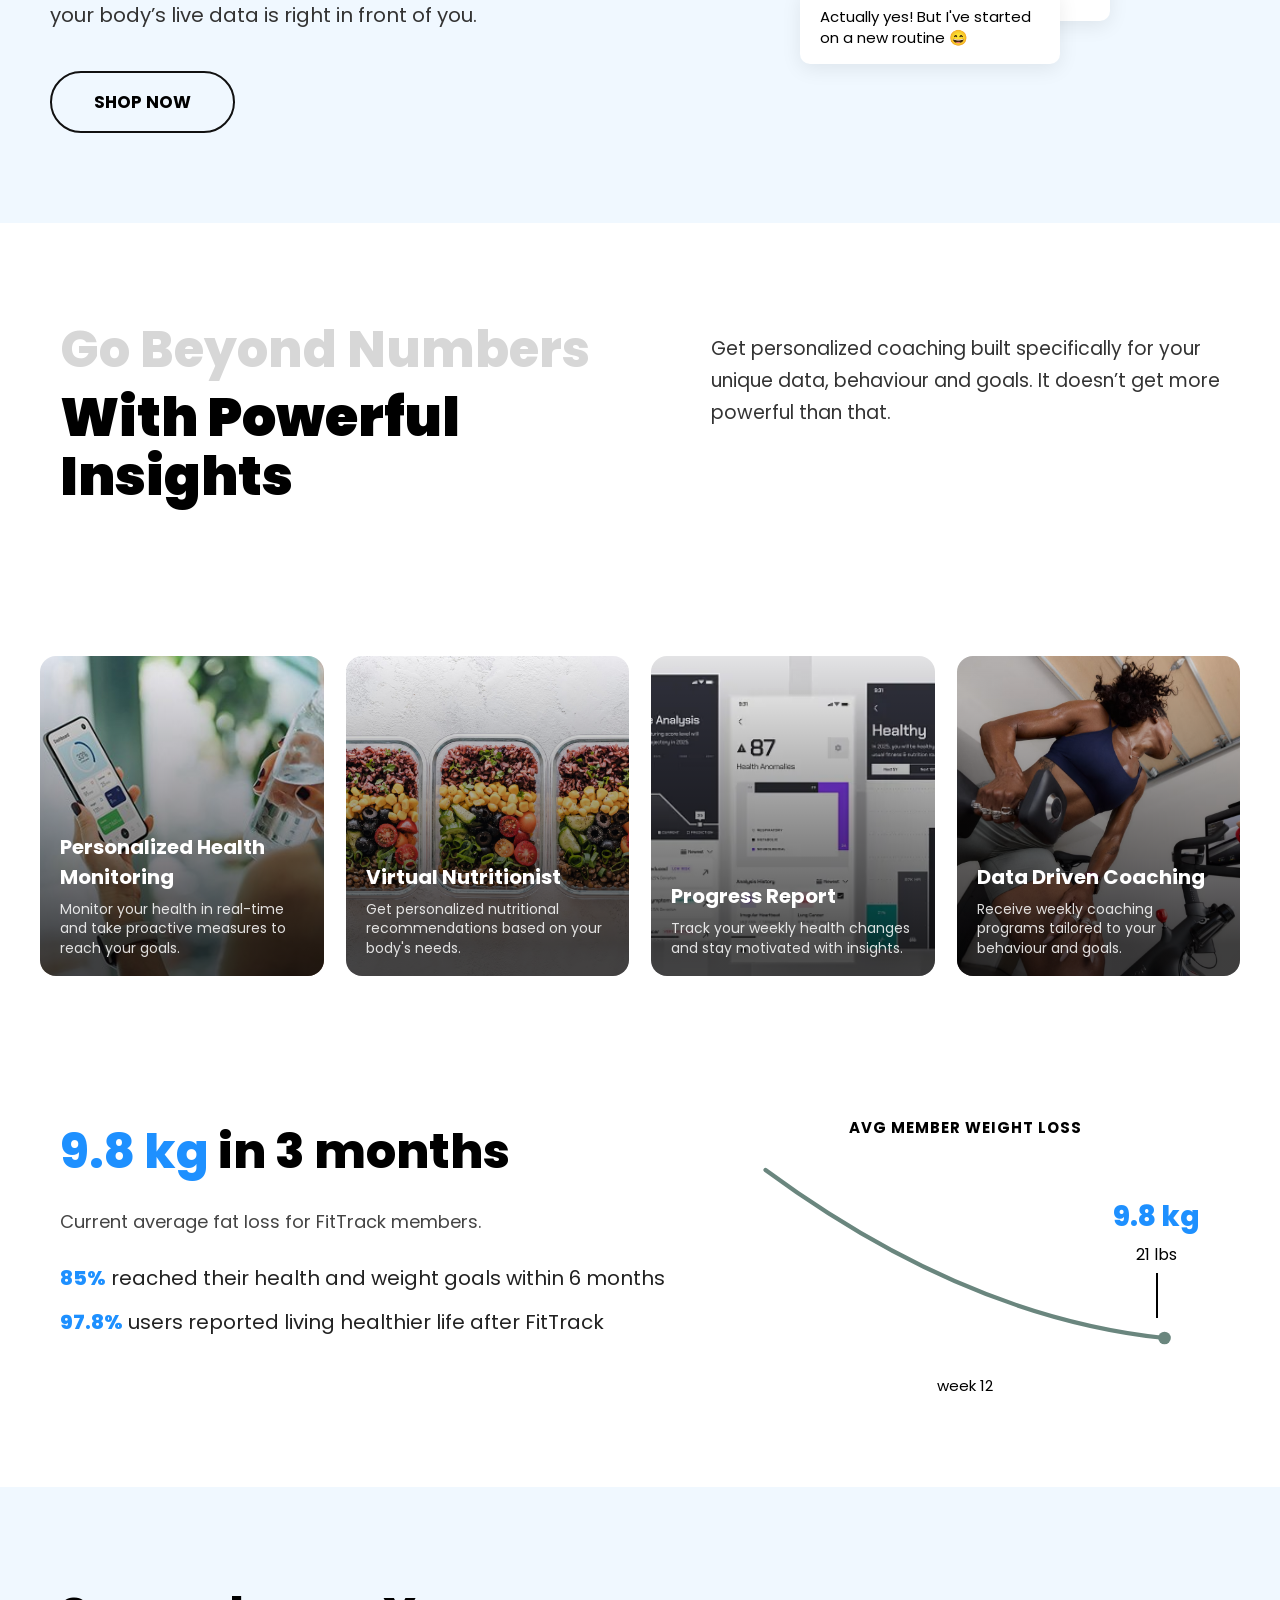
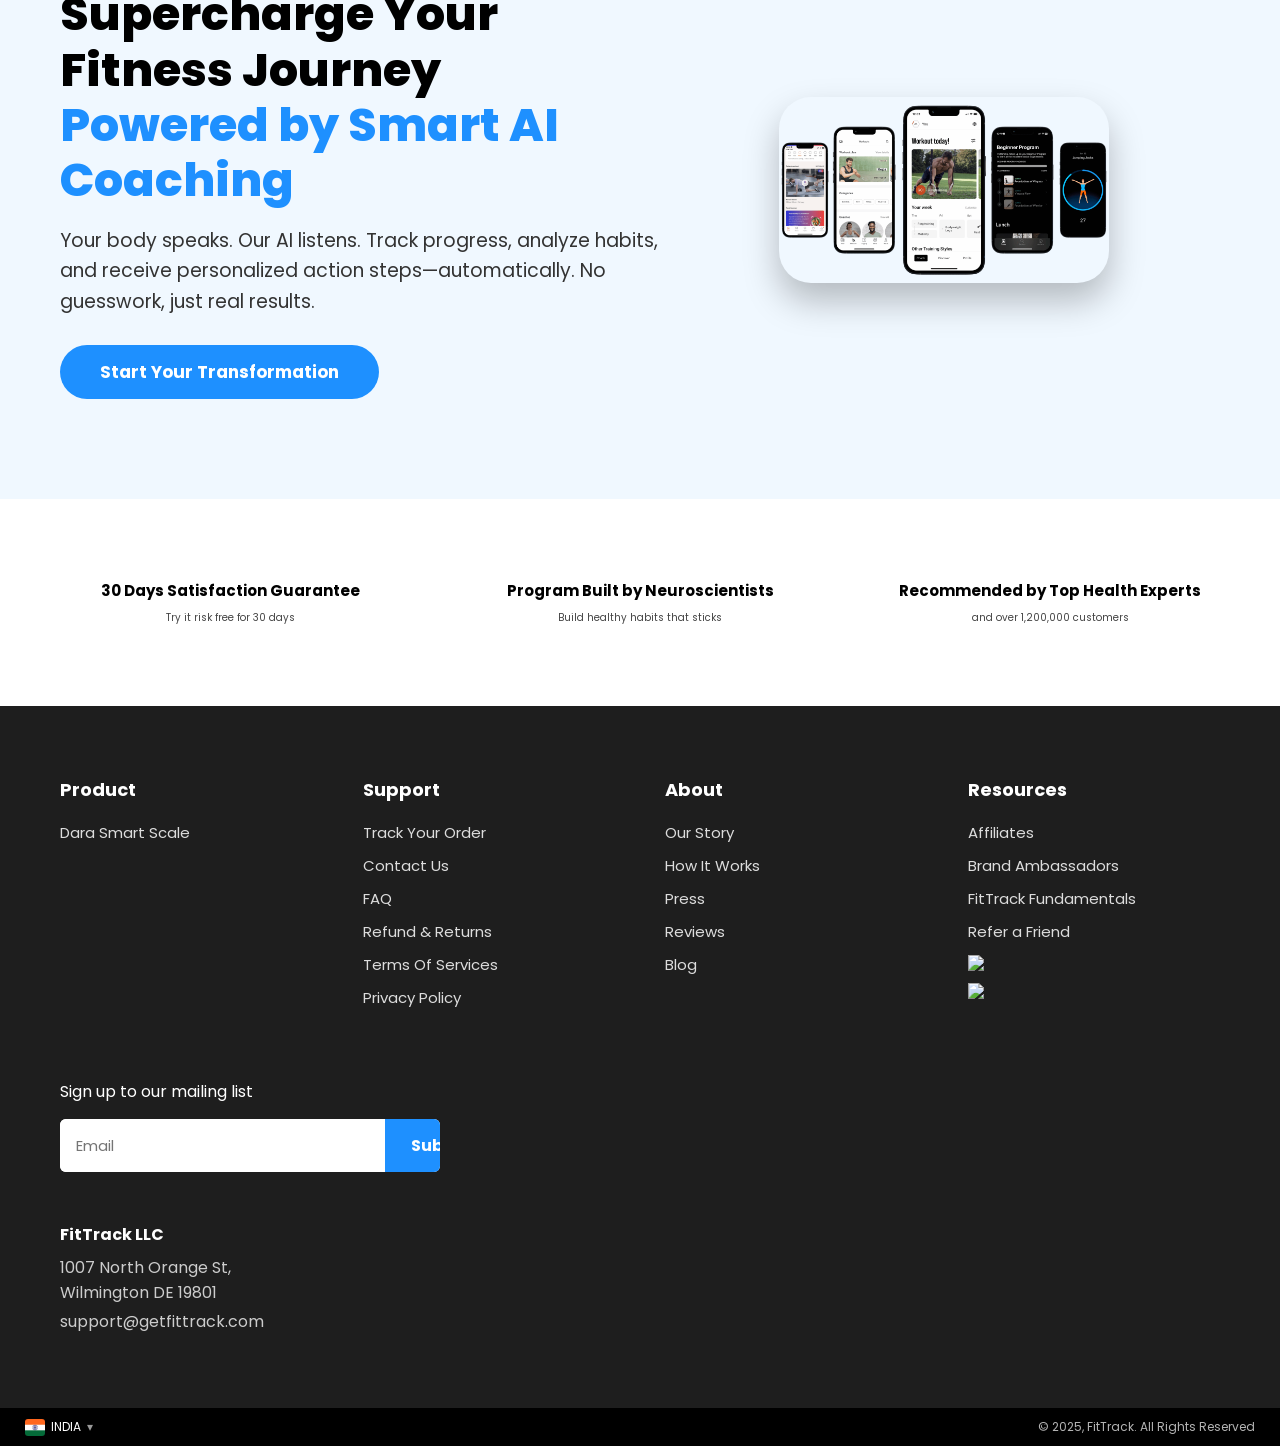
==== commit 58112271: "change" ====
--- a/index.html
+++ b/index.html
@@ -431,19 +431,19 @@
  <section class="guarantee-section">
 
   <div class="g-card">
-    <img src="/mnt/data/A_high-energy_photograph_captures_a_muscular,_Afri.png" class="g-icon" alt="icon">
+    <!-- <img src="/mnt/data/A_high-energy_photograph_captures_a_muscular,_Afri.png" class="g-icon" alt="icon"> -->
     <h3>30 Days Satisfaction Guarantee</h3>
     <p>Try it risk free for 30 days</p>
   </div>
 
   <div class="g-card">
-    <img src="/mnt/data/A_high-energy_photograph_captures_a_muscular,_Afri.png" class="g-icon" alt="icon">
+    <!-- <img src="/mnt/data/A_high-energy_photograph_captures_a_muscular,_Afri.png" class="g-icon" alt="icon"> -->
     <h3>Program Built by Neuroscientists</h3>
     <p>Build healthy habits that sticks</p>
   </div>
 
   <div class="g-card">
-    <img src="/mnt/data/A_high-energy_photograph_captures_a_muscular,_Afri.png" class="g-icon" alt="icon">
+    <!-- <img src="/mnt/data/A_high-energy_photograph_captures_a_muscular,_Afri.png" class="g-icon" alt="icon"> -->
     <h3>Recommended by Top Health Experts</h3>
     <p>and over 1,200,000 customers</p>
   </div>
